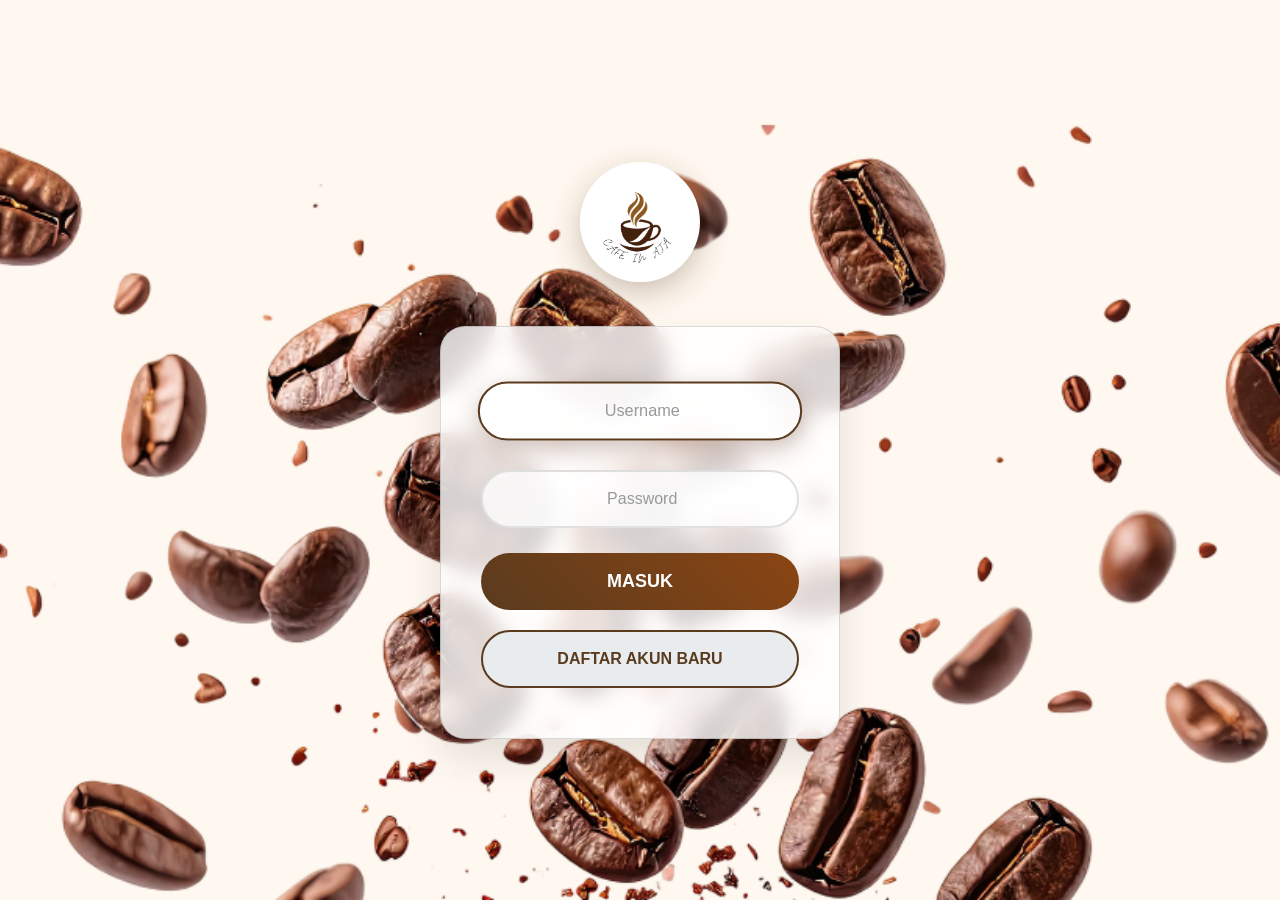
==== index.html @ 2f8ff9a1 "Add files via upload" ====
<!DOCTYPE html>
<html lang="id">
<head>
    <meta charset="UTF-8">
    <meta name="viewport" content="width=device-width, initial-scale=1.0">
    <title>Login Cafe In Aja</title>
    <link rel="stylesheet" href="style.css">
</head>

<body>
    <div class="container">
        <!-- Logo -->
        <div class="logo">
            <img src="logo.png" alt="Cafe In Aja">
        </div>

        <!-- Form -->
        <div class="form-box">
            <input type="text" id="username" placeholder=" Username" maxlength="20">
            <input type="password" id="password" placeholder=" Password" maxlength="20">
            
            <button class="login-btn" id="loginBtn">
                MASUK
            </button>
            
            <button class="register-btn" onclick="showRegister()">
                DAFTAR AKUN BARU
            </button>
        </div>
    </div>

    <!-- Success message -->
    <div id="successMsg" class="success">
        Login berhasil
    </div>

    <script src="script.js"></script>
</body>
</html>
---- style.css ----
* {
    box-sizing: border-box;
}

body {
    margin: 0;
    padding: 0;
    font-family: 'Segoe UI', Tahoma, Geneva, Verdana, sans-serif;
    background: linear-gradient(135deg, #f5f7fa 0%, #c3cfe2 100%);
    min-height: 100vh;
    position: relative;
    overflow-x: hidden;
}

/* Animated coffee background */
body::before {
    content: "";
    position: fixed;
    top: 0;
    left: 0;
    width: 100%;
    height: 100%;
    background: url('kopi.png') top no-repeat;
    background-size: 2000px;
    z-index: -1;
}

@keyframes coffeeFloat {
    0%, 100% { transform: translateY(0px) rotate(0deg); }
    50% { transform: translateY(-20px) rotate(2deg); }
}

/* Container */
.container {
    display: flex;
    flex-direction: column;
    align-items: center;
    justify-content: center;
    min-height: 100vh;
    padding: 20px;
    position: relative;
    z-index: 1;
}

/* Logo */
.logo {
    text-align: center;
    margin-bottom: 40px;
}

.logo img {
    width: 120px;
    height: 120px;
    border-radius: 50%;
    box-shadow: 0 10px 30px rgba(90,59,30,0.3);
    transition: transform 0.3s ease;
}

.logo img:hover {
    transform: scale(1.05) rotate(5deg);
}

.logo h2 {
    margin: 15px 0 0 0;
    font-size: 2.2em;
    font-weight: 700;
    background: linear-gradient(45deg, #5a3b1e, #8b4513);
    -webkit-text-fill-color: transparent;
    font-style: italic;
    letter-spacing: 2px;
}

/* Form */
.form-box {
    background: rgba(255, 255, 255, 0.808);
    backdrop-filter: blur(10px);
    padding: 40px;
    border-radius: 25px;
    box-shadow: 0 20px 40px rgba(0,0,0,0.1);
    border: 1px solid rgba(0, 0, 0, 0.137);
    width: 100%;
    max-width: 400px;
    transition: transform 0.3s ease;
}

.form-box:hover {
    transform: translateY(-5px);
}

/* Input fields */
input {
    width: 100%;
    padding: 18px 20px;
    margin: 15px 0;
    border: 2px solid #e0e0e0;
    border-radius: 50px;
    font-size: 16px;
    text-align: center;
    background: rgba(255,255,255,0.8);
    transition: all 0.3s ease;
    font-weight: 500;
}

input:focus {
    outline: #5a3b1e;
    border-color: #5a3b1e;
    box-shadow: 0 0 20px rgba(90,59,30,0.2);
    transform: scale(1.02);
}

input::placeholder {
    color: #999;
    font-weight: 400;
}

/* Buttons */
.login-btn, .register-btn {
    width: 100%;
    padding: 18px;
    margin: 10px 0;
    border-radius: 50px;
    border: none;
    font-size: 16px;
    font-weight: 600;
    cursor: pointer;
    transition: all 0.3s ease;
    position: relative;
    overflow: hidden;
}

.login-btn {
    background: linear-gradient(45deg, #5a3b1e, #8b4513);
    color: white;
    font-size: 18px;
}

.login-btn:hover:not(:disabled) {
    transform: translateY(-2px);
    box-shadow: 0 10px 25px rgba(90,59,30,0.4);
}

.register-btn {
    background: #e9ecef;
    color: #5a3b1e;
    border: 2px solid #5a3b1e;
}

.register-btn:hover {
    background: linear-gradient(45deg, #5a3b1e, #8b4513);
    color: white;
    transform: translateY(-2px);
}

/* Loading animation */
.loading {
    pointer-events: none;
    position: relative;
}

.loading::after {
    content: '';
    position: absolute;
    width: 20px;
    height: 20px;
    top: 50%;
    left: 50%;
    margin-left: -10px;
    margin-top: -10px;
    border: 2px solid transparent;
    border-top: 2px solid white;
    border-radius: 50%;
    animation: spin 1s linear infinite;
}

@keyframes spin {
    0% { transform: rotate(0deg); }
    100% { transform: rotate(360deg); }
}



/* Responsive */
@media (max-width: 480px) {
    .form-box {
        padding: 30px 20px;
        margin: 10px;
    }
    
    .logo img {
        width: 100px;
        height: 100px;
    }
}

/* Success message */
.success {
    position: fixed;
    top: 20px;
    right: 20px;
    background: #4CAF50;
    color: white;
    padding: 15px 20px;
    border-radius: 10px;
    box-shadow: 0 5px 15px rgba(0,0,0,0.2);
    transform: translateX(650px);
    transition: transform 0.3s ease;
    z-index: 1000;
    font-weight: 500;
}

.success.show {
    transform: translateX(0);
}
/* Register Page Specific Styles */
.header-section {
    display: flex;
    align-items: center;
    gap: 20px;
    margin-bottom: 20px;
    width: 100%;
    max-width: 400px;
}

.back-btn {
    background: rgba(90,59,30,0.1);
    color: #5a3b1e;
    padding: 10px 20px;
    border-radius: 25px;
    text-decoration: none;
    font-weight: 500;
    transition: all 0.3s ease;
    border: 1px solid rgba(90,59,30,0.2);
}

.back-btn:hover {
    background: #5a3b1e;
    color: white;
    transform: translateX(-5px);
}

.form-title {
    margin: 0 0 10px 0;
    color: #5a3b1e;
    font-size: 1.5em;
    font-weight: 700;
    text-align: center;
}

.form-subtitle {
    margin: 0 0 30px 0;
    color: #666;
    font-size: 0.95em;
    text-align: center;
}

.register-submit-btn {
    background: #5a3b1e !important;
}

.register-submit-btn:hover:not(:disabled) {
    box-shadow: 0 10px 25px rgba(76,175,80,0.4) !important;
}

.login-link {
    text-align: center;
    margin-top: 20px;
    font-size: 14px;
    color: #666;
}

.login-link a {
    color: #5a3b1e;
    text-decoration: none;
    font-weight: 600;
}

.login-link a:hover {
    text-decoration: underline;
}

/* Error message */
.error {
    position: fixed;
    top: 20px;
    left: 20px;
    background: #f44336;
    color: white;
    padding: 15px 20px;
    border-radius: 10px;
    box-shadow: 0 5px 15px rgba(0,0,0,0.2);
    transform: translateX(-600px);
    transition: transform 0.3s ease;
    z-index: 1000;
    font-weight: 500;
}

.error.show {
    transform: translateX(0);
}

/* Strength indicator (optional) */
.strength-indicator {
    font-size: 12px;
    color: #666;
    margin-top: 5px;
    text-align: center;
}
/* ========================================
   DASHBOARD SPECIFIC STYLES
   ======================================= */

/* Header */
.header {
    position: fixed;
    top: 0;
    left: 0;
    right: 0;
    background: rgba(255,255,255,0.95);
    backdrop-filter: blur(20px);
    padding: 1rem 2rem;
    display: flex;
    justify-content: space-between;
    align-items: center;
    z-index: 1000;
    box-shadow: 0 4px 20px rgba(0,0,0,0.1);
    border-bottom: 1px solid rgba(255,255,255,0.3);
}

.header-left {
    display: flex;
    align-items: center;
    gap: 1rem;
}

.logo-small {
    width: 45px;
    height: 45px;
    border-radius: 50%;
    box-shadow: 0 4px 12px rgba(90,59,30,0.3);
}

.header-left h1 {
    margin: 0;
    font-size: 1.6rem;
    font-weight: 800;
    background: linear-gradient(135deg, #5a3b1e 0%, #8b4513 100%);
    -webkit-background-clip: text;
    -webkit-text-fill-color: transparent;
    letter-spacing: 1px;
}

.header-right {
    display: flex;
    gap: 0.75rem;
}

.header-btn {
    padding: 0.75rem 1.5rem;
    border: none;
    border-radius: 25px;
    font-weight: 600;
    cursor: pointer;
    transition: all 0.3s cubic-bezier(0.4, 0, 0.2, 1);
    font-size: 0.9rem;
    display: flex;
    align-items: center;
    gap: 0.5rem;
    text-decoration: none;
}

.profile-btn {
    background: rgba(90,59,30,0.1);
    color: #5a3b1e;
    border: 1px solid rgba(90,59,30,0.2);
}

.profile-btn:hover {
    background: #5a3b1e;
    color: white;
    transform: translateY(-2px);
    box-shadow: 0 8px 20px rgba(90,59,30,0.3);
}

.logout-btn {
    background: linear-gradient(135deg, #f44336, #d32f2f);
    color: white;
    font-weight: 700;
}

.logout-btn:hover {
    transform: translateY(-2px);
    box-shadow: 0 8px 25px rgba(244,67,54,0.4);
}

/* Main Dashboard */
.dashboard {
    margin-top: 5.5rem;
    padding: 2rem;
    min-height: calc(100vh - 12rem);
    max-width: 1400px;
    margin-left: auto;
    margin-right: auto;
}

.welcome-section {
    text-align: center;
    margin-bottom: 3rem;
    padding: 2rem 1rem;
    background: rgba(255,255,255,0.7);
    border-radius: 25px;
    backdrop-filter: blur(10px);
}

.welcome-section h2 {
    font-size: clamp(1.8rem, 4vw, 2.5rem);
    margin: 0 0 0.5rem 0;
    color: #5a3b1e;
}

#welcomeUser {
    background: linear-gradient(135deg, #8b4513, #a0522d);
    -webkit-background-clip: text;
    -webkit-text-fill-color: transparent;
    font-weight: 900;
}

.welcome-section p {
    margin: 0;
    font-size: 1.2rem;
    color: #666;
}

/* Menu Grid */
.menu-grid {
    display: grid;
    grid-template-columns: repeat(auto-fill, minmax(300px, 1fr));
    gap: 2rem;
    margin-bottom: 8rem;
}

.menu-card {
    background: rgba(255,255,255,0.95);
    backdrop-filter: blur(15px);
    border-radius: 24px;
    overflow: hidden;
    cursor: pointer;
    transition: all 0.4s cubic-bezier(0.25, 0.46, 0.45, 0.94);
    border: 1px solid rgba(255,255,255,0.4);
    box-shadow: 0 8px 32px rgba(0,0,0,0.08);
    position: relative;
}

.menu-card::before {
    content: '';
    position: absolute;
    top: 0;
    left: 0;
    right: 0;
    height: 4px;
    background: linear-gradient(90deg, #5a3b1e, #8b4513);
    transform: scaleX(0);
    transition: transform 0.3s ease;
}

.menu-card:hover::before {
    transform: scaleX(1);
}

.menu-card:hover {
    transform: translateY(-12px) scale(1.02);
    box-shadow: 0 24px 64px rgba(90,59,30,0.25);
}

.menu-image {
    height: 220px;
    overflow: hidden;
    position: relative;
}

.menu-image img {
    width: 100%;
    height: 100%;
    object-fit: cover;
    transition: transform 0.6s ease;
}

.menu-card:hover .menu-image img {
    transform: scale(1.15);
}

.menu-info {
    padding: 1.5rem;
    text-align: center;
}

.menu-info h4 {
    margin: 0 0 0.75rem 0;
    color: #2c1810;
    font-size: 1.25rem;
    font-weight: 700;
    line-height: 1.3;
}

.menu-info .price {
    font-size: 1.3rem;
    font-weight: 800;
    color: #8b4513;
    margin: 0;
    text-shadow: 0 2px 4px rgba(139,69,19,0.3);
}

/* Cart Summary Footer */
.cart-summary {
    position: fixed;
    bottom: 0;
    left: 0;
    right: 0;
    background: rgba(255,255,255,0.95);
    backdrop-filter: blur(20px);
    padding: 1.25rem 2rem;
    display: flex;
    justify-content: space-between;
    align-items: center;
    box-shadow: 0 -4px 24px rgba(0,0,0,0.15);
    border-top: 1px solid rgba(255,255,255,0.4);
    z-index: 999;
}

.cart-info {
    display: flex;
    align-items: center;
    gap: 1rem;
    font-weight: 600;
    color: #5a3b1e;
    font-size: 1.1rem;
}

.cart-badge {
    background: #ff6b35;
    color: white;
    padding: 0.5rem 1rem;
    border-radius: 20px;
    font-weight: 800;
    font-size: 1rem;
    min-width: 2.5rem;
    text-align: center;
    box-shadow: 0 4px 12px rgba(255,107,53,0.4);
}

.confirm-order-btn {
    padding: 1rem 2.5rem;
    background: linear-gradient(135deg, #4CAF50, #45a049);
    color: white;
    border: none;
    border-radius: 30px;
    font-size: 1.1rem;
    font-weight: 700;
    cursor: pointer;
    transition: all 0.3s ease;
    box-shadow: 0 6px 20px rgba(76,175,80,0.3);
}

.confirm-order-btn:hover {
    transform: translateY(-3px);
    box-shadow: 0 12px 30px rgba(76,175,80,0.5);
}

/* Modal Popup */
.modal-overlay {
    position: fixed;
    inset: 0;
    background: rgba(0,0,0,0.6);
    display: flex;
    justify-content: center;
    align-items: center;
    z-index: 3000;
    opacity: 0;
    visibility: hidden;
    transition: all 0.3s ease;
}

.modal-overlay.active {
    opacity: 1;
    visibility: visible;
}

.modal-content {
    background: white;
    border-radius: 28px;
    max-width: 500px;
    width: 92%;
    max-height: 90vh;
    overflow: hidden;
    transform: translateY(50px) scale(0.9);
    transition: all 0.3s cubic-bezier(0.25, 0.46, 0.45, 0.94);
    box-shadow: 0 32px 80px rgba(0,0,0,0.35);
}

.modal-overlay.active .modal-content {
    transform: translateY(0) scale(1);
}

.modal-header {
    padding: 1.75rem 2rem 1rem;
    display: flex;
    justify-content: space-between;
    align-items: center;
    border-bottom: 1px solid #f0f0f0;
}

.modal-header h3 {
    margin: 0;
    color: #5a3b1e;
    font-size: 1.4rem;
    font-weight: 700;
}

.modal-close {
    background: none;
    border: 2px solid #ddd;
    width: 44px;
    height: 44px;
    border-radius: 50%;
    font-size: 1.4rem;
    cursor: pointer;
    color: #999;
    display: flex;
    align-items: center;
    justify-content: center;
    transition: all 0.2s ease;
}

.modal-close:hover {
    background: #f8f9fa;
    color: #666;
    border-color: #5a3b1e;
}

.modal-body {
    padding: 2rem;
    display: flex;
    gap: 1.5rem;
}

.modal-image {
    width: 140px;
    height: 140px;
    border-radius: 20px;
    object-fit: cover;
    box-shadow: 0 8px 24px rgba(0,0,0,0.15);
    flex-shrink: 0;
}

.modal-details h4 {
    margin: 0 0 0.75rem 0;
    color: #2c1810;
    font-size: 1.4rem;
    font-weight: 700;
}

.price-tag {
    font-size: 1.4rem;
    font-weight: 800;
    color: #8b4513;
    padding: 0.5rem 1rem;
    background: rgba(139,69,19,0.1);
    border-radius: 20px;
    display: inline-block;
    margin-bottom: 1.5rem;
}

.quantity-selector {
    display: flex;
    align-items: center;
    justify-content: center;
    gap: 1.25rem;
    margin: 1.5rem 0;
    padding: 1.25rem;
    background: rgba(90,59,30,0.05);
    border-radius: 20px;
}

.qty-btn {
    width: 48px;
    height: 48px;
    border: 2px solid #5a3b1e;
    background: white;
    border-radius: 50%;
    font-size: 1.4rem;
    font-weight: 800;
    cursor: pointer;
    transition: all 0.2s ease;
    display: flex;
    align-items: center;
    justify-content: center;
}

.qty-btn:hover {
    background: #5a3b1e;
    color: white;
    transform: scale(1.1);
}

.qty-display {
    font-size: 1.6rem;
    font-weight: 900;
    color: #5a3b1e;
    min-width: 2.5rem;
    text-align: center;
}

.total-display {
    display: flex;
    justify-content: space-between;
    align-items: center;
    padding: 1.25rem;
    background: linear-gradient(135deg, rgba(76,175,80,0.1), rgba(76,175,80,0.05));
    border-radius: 20px;
    margin-top: 1rem;
}

.total-display span {
    font-size: 1.2rem;
    color: #2c5530;
    font-weight: 600;
}

.total-display strong {
    font-size: 1.6rem;
    color: #2e7d32;
    font-weight: 900;
}

.modal-footer {
    padding: 1.5rem 2rem 2rem;
    display: flex;
    gap: 1rem;
    justify-content: center;
    border-top: 1px solid #f0f0f0;
}

.btn {
    padding: 1rem 2rem;
    border: none;
    border-radius: 25px;
    font-size: 1rem;
    font-weight: 700;
    cursor: pointer;
    transition: all 0.3s ease;
    flex: 1;
    max-width: 180px;
}

.btn-primary {
    background: linear-gradient(135deg, #4CAF50, #45a049);
    color: white;
    box-shadow: 0 6px 20px rgba(76,175,80,0.3);
}

.btn-primary:hover {
    transform: translateY(-2px);
    box-shadow: 0 12px 30px rgba(76,175,80,0.5);
}

.btn-secondary {
    background: transparent;
    color: #666;
    border: 2px solid #e0e0e0;
}

.btn-secondary:hover {
    background: #f8f9fa;
    border-color: #5a3b1e;
    color: #5a3b1e;
}

/* Responsive */
@media (max-width: 768px) {
    .dashboard {
        margin-top: 5rem;
        padding: 1rem;
    }
    
    .menu-grid {
        grid-template-columns: repeat(auto-fill, minmax(260px, 1fr));
        gap: 1.5rem;
    }
    
    .modal-body {
        flex-direction: column;
        text-align: center;
        padding: 1.5}
    }
    /* DASHBOARD COMPLETE STYLES */
.header {
    position: fixed;
    top: 0;
    left: 0;
    right: 0;
    background: rgba(255,255,255,0.98);
    backdrop-filter: blur(20px);
    padding: 1rem 2rem;
    display: flex;
    justify-content: space-between;
    align-items: center;
    z-index: 1000;
    box-shadow: 0 4px 30px rgba(0,0,0,0.1);
}

.header-left { display: flex; align-items: center; gap: 1rem; }
.logo-small { width: 45px; height: 45px; border-radius: 50%; }
.header-left h1 {
    margin: 0;
    background: linear-gradient(45deg, #5a3b1e, #8b4513);
    -webkit-background-clip: text;
    -webkit-text-fill-color: transparent;
    font-size: 1.6rem;
    font-weight: 700;
}

.header-btn {
    padding: 0.75rem 1.5rem;
    border: none;
    border-radius: 25px;
    cursor: pointer;
    font-weight: 600;
    transition: all 0.3s ease;
    display: flex;
    align-items: center;
    gap: 0.5rem;
}

.profile-btn { 
    background: rgba(90,59,30,0.1); 
    color: #5a3b1e; 
    border: 1px solid rgba(90,59,30,0.2);
}
.profile-btn:hover { background: #5a3b1e; color: white; transform: translateY(-2px); }
.logout-btn { 
    background: linear-gradient(45deg, #f44336, #d32f2f); 
    color: white; 
}
.logout-btn:hover { transform: translateY(-2px); box-shadow: 0 8px 25px rgba(244,67,54,0.4); }

.dashboard { margin-top: 5.5rem; padding: 2rem; max-width: 1400px; margin: 0 auto; }
.welcome-section {
    text-align: center;
    margin-bottom: 3rem;
    padding: 2.5rem 2rem;
    background: rgba(255,255,255,0.9);
    border-radius: 25px;
    box-shadow: 0 10px 40px rgba(0,0,0,0.1);
}
.welcome-section h2 { 
    font-size: 2.2rem; 
    color: #5a3b1e; 
    margin-bottom: 0.5rem;
}
#welcomeUser { color: #8b4513; font-weight: 800; }

.menu-tabs {
    display: flex;
    gap: 1rem;
    margin-bottom: 2rem;
    justify-content: center;
    flex-wrap: wrap;
}
.tab-btn {
    padding: 0.75rem 1.5rem;
    border: 2px solid #e0e0e0;
    background: white;
    border-radius: 25px;
    cursor: pointer;
    font-weight: 600;
    transition: all 0.3s ease;
}
.tab-btn.active,
.tab-btn:hover {
    background: linear-gradient(45deg, #5a3b1e, #8b4513);
    color: white;
    border-color: #5a3b1e;
    transform: translateY(-2px);
}

.menu-grid {
    display: grid;
    grid-template-columns: repeat(auto-fill, minmax(280px, 1fr));
    gap: 1.5rem;
}
.menu-card {
    background: rgba(255,255,255,0.95);
    border-radius: 20px;
    overflow: hidden;
    cursor: pointer;
    transition: all 0.4s ease;
    border: 1px solid rgba(255,255,255,0.5);
    box-shadow: 0 8px 32px rgba(0,0,0,0.1);
}
.menu-card:hover {
    transform: translateY(-10px);
    box-shadow: 0 20px 50px rgba(90,59,30,0.2);
}
.menu-image { height: 200px; overflow: hidden; }
.menu-image img {
    width: 100%;
    height: 100%;
    object-fit: cover;
    transition: transform 0.5s ease;
}
.menu-card:hover .menu-image img { transform: scale(1.1); }
.menu-info {
    padding: 1.5rem;
    text-align: center;
}
.menu-info h4 { 
    margin: 0 0 0.5rem 0; 
    color: #5a3b1e; 
    font-size: 1.2rem;
}
.menu-info .price {
    font-size: 1.3rem;
    font-weight: 800;
    color: #8b4513;
    margin: 0;
}

.cart-summary {
    position: fixed;
    bottom: 0;
    left: 0;
    right: 0;
    background: rgba(255,255,255,0.98);
    backdrop-filter: blur(20px);
    padding: 1.25rem 2rem;
    display: flex;
    justify-content: space-between;
    align-items: center;
    box-shadow: 0 -4px 30px rgba(0,0,0,0.15);
    z-index: 999;
}
.cart-badge {
    background: #ff6b35;
    color: white;
    padding: 0.5rem 1rem;
    border-radius: 20px;
    font-weight: 800;
    min-width: 2.5rem;
    text-align: center;
}
.confirm-order-btn {
    padding: 1rem 2rem;
    background: linear-gradient(45deg, #4CAF50, #45a049);
    color: white;
    border: none;
    border-radius: 30px;
    font-weight: 700;
    cursor: pointer;
    transition: all 0.3s ease;
}
.confirm-order-btn:hover {
    transform: translateY(-3px);
    box-shadow: 0 10px 30px rgba(76,175,80,0.4);
}

/* Modal */
.modal-overlay {
    position: fixed;
    top: 0;
    left: 0;
    right: 0;
    bottom: 0;
    background: rgba(0,0,0,0.6);
    display: none;
    justify-content: center;
    align-items: center;
    z-index: 2000;
}
.modal-overlay.active { display: flex; }
.modal {
    background: white;
    border-radius: 25px;
    max-width: 450px;
    width: 90%;
    max-height: 85vh;
    overflow-y: auto;
    box-shadow: 0 25px 60px rgba(0,0,0,0.4);
}
.modal-header {
    padding: 1.5rem 2rem 1rem;
    display: flex;
    justify-content: space-between;
    align-items: center;
}
.modal-header h3 { margin: 0; color: #5a3b1e; }
.close-btn {
    background: none;
    border: none;
    font-size: 1.8rem;
    cursor: pointer;
    color: #999;
    width: 40px;
    height: 40px;
    border-radius: 50%;
}
.close-btn:hover { background: #f5f5f5; }
.modal-body { padding: 2rem; display: flex; gap: 1.5rem; }
.modal-img {
    width: 130px;
    height: 130px;
    border-radius: 18px;
    object-fit: cover;
}
.modal-info h4 { margin: 0 0 0.5rem 0; color: #5a3b1e; }
.modal-price {
    font-size: 1.4rem;
    font-weight: 800;
    color: #8b4513;
    margin: 0.5rem 0 1.5rem 0;
}
.qty-control {
    display: flex;
    align-items: center;
    justify-content: center;
    gap: 1rem;
    margin: 1.5rem 0;
}
.qty-control button {
    width: 45px;
    height: 45px;
    border: 2px solid #5a3b1e;
    background: white;
    border-radius: 50%;
    font-size: 1.3rem;
    font-weight: 700;
    cursor: pointer;
}
.qty-control button:hover { background: #5a3b1e; color: white; }
.modal-total {
    font-size: 1.5rem;
    font-weight: 800;
    color: #4CAF50;
    text-align: center;
    margin: 1rem 0 0 0;
}
.modal-actions {
    padding: 1.5rem 2rem 2rem;
    display: flex;
    gap: 1rem;
}
.btn-primary, .btn-secondary {
    flex: 1;
    padding: 1rem 1.5rem;
    border: none;
    border-radius: 25px;
    font-weight: 700;
    cursor: pointer;
    transition: all 0.3s ease;
}
.btn-primary {
    background: linear-gradient(45deg, #4CAF50, #45a049);
    color: white;
}
.btn-primary:hover { transform: translateY(-2px); box-shadow: 0 8px 25px rgba(76,175,80,0.4); }
.btn-secondary {
    background: transparent;
    color: #666;
    border: 2px solid #e0e0e0;
}
 /* ✅ CART DRAWER STYLES */
.cart-drawer {
    position: fixed;
    top: 0; right: -500px; width: 400px; height: 100vh;
    z-index: 1000; transition: right 0.3s ease;
    font-family: system-ui, -apple-system, sans-serif;
}

.cart-drawer.open { right: 0; }

.drawer-overlay {
    position: absolute; top: 0; left: 0; right: 0; bottom: 0;
    background: rgba(0,0,0,0.5); backdrop-filter: blur(5px);
}

.drawer-content {
    position: absolute; top: 0; right: 0; width: 100%; height: 100%;
    background: white; border-radius: 20px 0 0 20px; overflow: hidden;
    box-shadow: -5px 0 20px rgba(0,0,0,0.1);
}

.drawer-header {
    padding: 20px; background: linear-gradient(135deg, #667eea 0%, #764ba2 100%);
    color: white; display: flex; justify-content: space-between; align-items: center;
}

.drawer-header h3 { margin: 0; font-size: 1.3em; }

.drawer-body {
    flex: 1; padding: 20px; overflow-y: auto; max-height: calc(100vh - 200px);
}

.cart-item {
    display: flex; justify-content: space-between; align-items: center;
    padding: 15px; margin-bottom: 15px; background: #f8f9fa;
    border-radius: 12px; border: 1px solid #e9ecef;
}

.cart-item-info { display: flex; gap: 12px; flex: 1; }
.cart-item-img { 
    width: 50px; height: 50px; border-radius: 8px; object-fit: cover;
}
.cart-item h4 { margin: 0 0 5px 0; font-size: 1em; }
.cart-item p { margin: 0; color: #666; font-size: 0.9em; }

.cart-item-price { 
    display: flex; flex-direction: column; align-items: flex-end; gap: 5px;
}
.remove-btn {
    background: #ff4757; color: white; border: none; 
    width: 30px; height: 30px; border-radius: 50%; cursor: pointer;
    font-size: 0.9em;
}

.drawer-footer {
    padding: 20px; border-top: 1px solid #e9ecef; background: white;
}

.total-section { margin-bottom: 20px; }
.subtotal, .total-row {
    display: flex; justify-content: space-between; margin-bottom: 8px;
}
.total-row { font-size: 1.2em; font-weight: bold; color: #2d3436; }

.drawer-actions {
    display: flex; flex-direction: column; gap: 12px;
}

.btn-clear {
    background: #ff6b7a; color: white; border: none; 
    padding: 14px 20px; border-radius: 12px; font-size: 1em; cursor: pointer;
    transition: all 0.2s;
}
.btn-clear:hover { background: #ff5252; transform: translateY(-1px); }

.checkout-btn {
    background: linear-gradient(135deg, #00b894 0%, #00cec9 100%);
    color: white; border: none; padding: 16px; 
    border-radius: 12px; font-size: 1.1em; font-weight: bold;
    transition: all 0.2s;
}
.checkout-btn:hover { transform: translateY(-2px); box-shadow: 0 8px 25px rgba(0,184,148,0.3); }

.empty-cart {
    text-align: center; padding: 60px 20px; color: #888;
}
.empty-cart p { font-size: 1.2em; margin-bottom: 10px; }

/* Cart Toggle Button */
.cart-toggle-btn {
    background: #fdcb6e; color: #2d3436; border: none;
    padding: 12px 24px; border-radius: 25px; margin: 10px 0;
    font-weight: bold; cursor: pointer; transition: all 0.2s;
}
.cart-toggle-btn:hover { background: #f39c12; transform: translateY(-1px); }
/* Add to cart button */
.add-cart-btn {
    background: linear-gradient(45deg, #4CAF50, #45a049);
    color: white;
    border: none;
    padding: 8px 16px;
    border-radius: 20px;
    font-size: 12px;
    font-weight: bold;
    cursor: pointer;
    margin-top: 8px;
    transition: all 0.3s ease;
    width: 100%;
}

.add-cart-btn:hover {
    background: linear-gradient(45deg, #45a049, #4CAF50);
    transform: translateY(-2px);
    box-shadow: 0 4px 12px rgba(76, 175, 80, 0.4);
}

/* Notification */
.notification {
    position: fixed;
    top: 20px;
    right: 20px;
    background: linear-gradient(45deg, #4CAF50, #45a049);
    color: white;
    padding: 16px 24px;
    border-radius: 10px;
    box-shadow: 0 8px 24px rgba(0,0,0,0.2);
    z-index: 1000;
    font-weight: 500;
    animation: slideInRight 0.3s ease;
}

@keyframes slideInRight {
    from {
        transform: translateX(100%);
        opacity: 0;
    }
    to {
        transform: translateX(0);
        opacity: 1;
    }
}

/* LOGIN EFFECTS */
.container {
    transition: all 0.3s ease;
}

.success {
    display: none;
    position: fixed;
    top: 50%;
    left: 50%;
    transform: translate(-50%, -50%);
    background: linear-gradient(135deg, #28a745, #20c997);
    color: white;
    padding: 30px 50px;
    border-radius: 20px;
    font-size: 20px;
    font-weight: 700;
    box-shadow: 0 20px 60px rgba(40,167,69,0.4);
    z-index: 1000;
    animation: successPop 0.6s ease-out;
    text-align: center;
    min-width: 300px;
}

@keyframes successPop {
    0% {
        opacity: 0;
        transform: translate(-50%, -60%) scale(0.8);
    }
    100% {
        opacity: 1;
        transform: translate(-50%, -50%) scale(1);
    }
}

.error {
    animation: shake 0.5s ease-in-out;
}

/* Input focus */
input:focus {
    transform: scale(1.02);
    box-shadow: 0 8px 25px rgba(91,44,27,0.3);
}
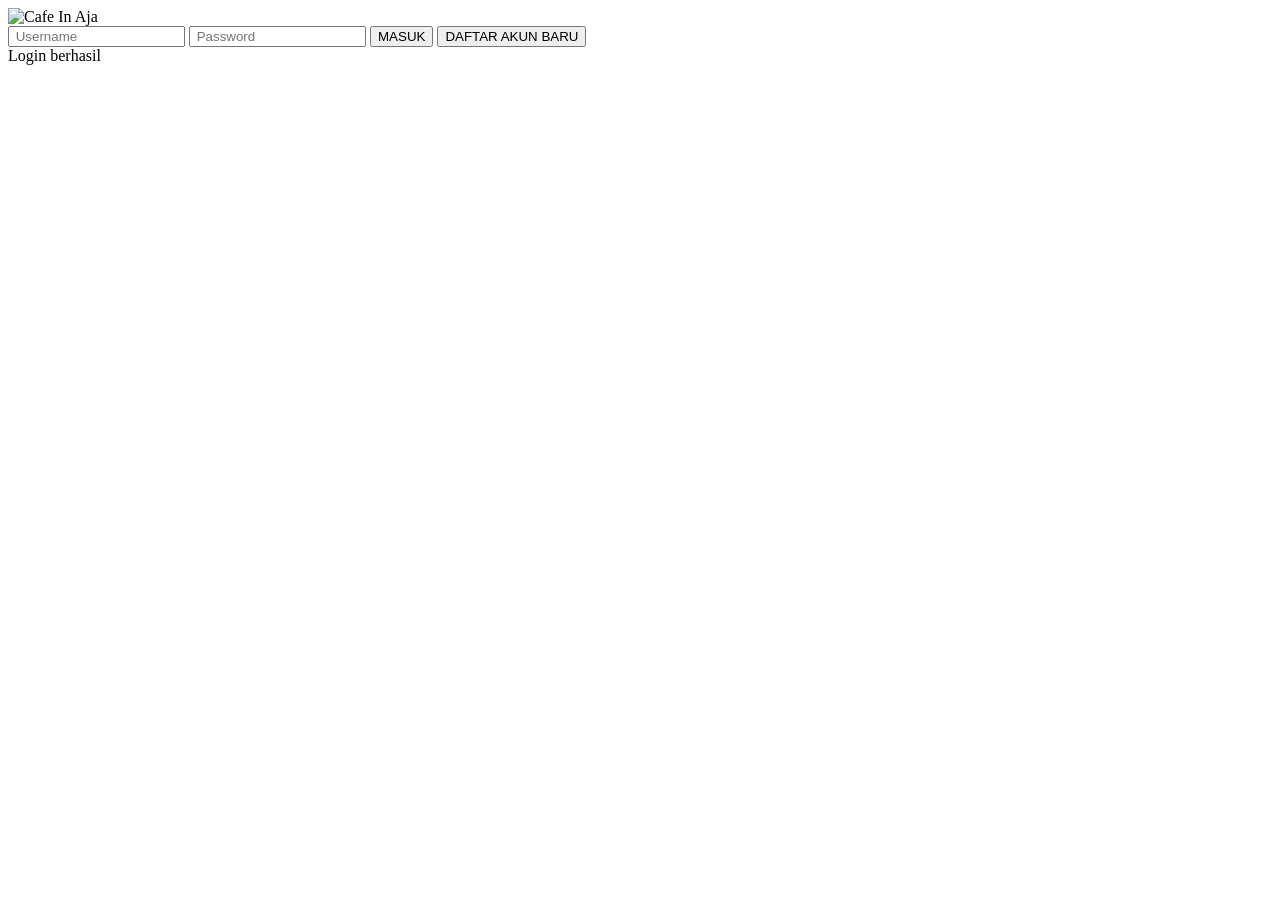
==== commit 219835ed: "Add files via upload" ====
--- a/index.html
+++ b/index.html
@@ -4,14 +4,14 @@
     <meta charset="UTF-8">
     <meta name="viewport" content="width=device-width, initial-scale=1.0">
     <title>Login Cafe In Aja</title>
-    <link rel="stylesheet" href="style.css">
+    <link rel="stylesheet" href="../css/style.css">
 </head>
 
 <body>
     <div class="container">
         <!-- Logo -->
         <div class="logo">
-            <img src="logo.png" alt="Cafe In Aja">
+            <img src="../aset/logo.png" alt="Cafe In Aja">
         </div>
 
         <!-- Form -->
@@ -34,6 +34,6 @@
         Login berhasil
     </div>
 
-    <script src="script.js"></script>
+    <script src="../js/script.js"></script>
 </body>
 </html>
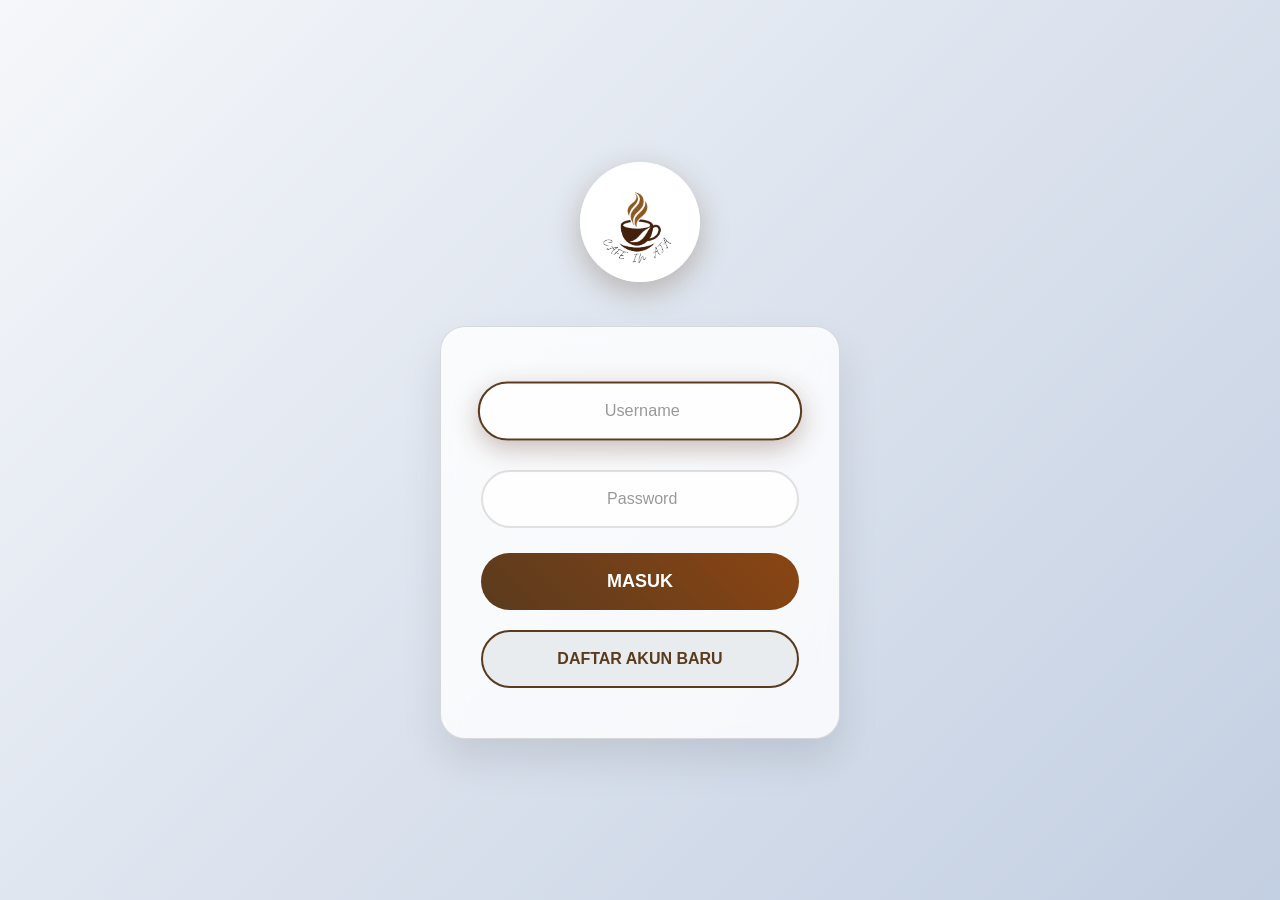
==== commit 5a6ef5a5: "Update index.html" ====
--- a/index.html
+++ b/index.html
@@ -4,14 +4,14 @@
     <meta charset="UTF-8">
     <meta name="viewport" content="width=device-width, initial-scale=1.0">
     <title>Login Cafe In Aja</title>
-    <link rel="stylesheet" href="../css/style.css">
+    <link rel="stylesheet" href="style.css">
 </head>
 
 <body>
     <div class="container">
         <!-- Logo -->
         <div class="logo">
-            <img src="../aset/logo.png" alt="Cafe In Aja">
+            <img src="logo.png" alt="Cafe In Aja">
         </div>
 
         <!-- Form -->
@@ -34,6 +34,6 @@
         Login berhasil
     </div>
 
-    <script src="../js/script.js"></script>
+    <script src="script.js"></script>
 </body>
-</html>+</html>
--- a/style.css
+++ b/style.css
@@ -0,0 +1,1768 @@
+* {
+    box-sizing: border-box;
+}
+
+body {
+    margin: 0;
+    padding: 0;
+    font-family: 'Segoe UI', Tahoma, Geneva, Verdana, sans-serif;
+    background: linear-gradient(135deg, #f5f7fa 0%, #c3cfe2 100%);
+    min-height: 100vh;
+    position: relative;
+    overflow-x: hidden;
+}
+
+/* Animated coffee background */
+body::before {
+    content: "";
+    position: fixed;
+    top: 0;
+    left: 0;
+    width: 100%;
+    height: 100%;
+    background: url('../aset/kopi.png') top no-repeat;
+    background-size: 2000px;
+    z-index: -1;
+}
+
+@keyframes coffeeFloat {
+    0%, 100% { transform: translateY(0px) rotate(0deg); }
+    50% { transform: translateY(-20px) rotate(2deg); }
+}
+
+/* Container */
+.container {
+    display: flex;
+    flex-direction: column;
+    align-items: center;
+    justify-content: center;
+    min-height: 100vh;
+    padding: 20px;
+    position: relative;
+    z-index: 1;
+}
+
+/* Logo */
+.logo {
+    text-align: center;
+    margin-bottom: 40px;
+}
+
+.logo img {
+    width: 120px;
+    height: 120px;
+    border-radius: 50%;
+    box-shadow: 0 10px 30px rgba(90,59,30,0.3);
+    transition: transform 0.3s ease;
+}
+
+.logo img:hover {
+    transform: scale(1.05) rotate(5deg);
+}
+
+.logo h2 {
+    margin: 15px 0 0 0;
+    font-size: 2.2em;
+    font-weight: 700;
+    background: linear-gradient(45deg, #5a3b1e, #8b4513);
+    -webkit-text-fill-color: transparent;
+    font-style: italic;
+    letter-spacing: 2px;
+}
+
+/* Form */
+.form-box {
+    background: rgba(255, 255, 255, 0.808);
+    backdrop-filter: blur(10px);
+    padding: 40px;
+    border-radius: 25px;
+    box-shadow: 0 20px 40px rgba(0,0,0,0.1);
+    border: 1px solid rgba(0, 0, 0, 0.137);
+    width: 100%;
+    max-width: 400px;
+    transition: transform 0.3s ease;
+}
+
+.form-box:hover {
+    transform: translateY(-5px);
+}
+
+/* Input fields */
+input {
+    width: 100%;
+    padding: 18px 20px;
+    margin: 15px 0;
+    border: 2px solid #e0e0e0;
+    border-radius: 50px;
+    font-size: 16px;
+    text-align: center;
+    background: rgba(255,255,255,0.8);
+    transition: all 0.3s ease;
+    font-weight: 500;
+}
+
+input:focus {
+    outline: #5a3b1e;
+    border-color: #5a3b1e;
+    box-shadow: 0 0 20px rgba(90,59,30,0.2);
+    transform: scale(1.02);
+}
+
+input::placeholder {
+    color: #999;
+    font-weight: 400;
+}
+
+/* Buttons */
+.login-btn, .register-btn {
+    width: 100%;
+    padding: 18px;
+    margin: 10px 0;
+    border-radius: 50px;
+    border: none;
+    font-size: 16px;
+    font-weight: 600;
+    cursor: pointer;
+    transition: all 0.3s ease;
+    position: relative;
+    overflow: hidden;
+}
+
+.login-btn {
+    background: linear-gradient(45deg, #5a3b1e, #8b4513);
+    color: white;
+    font-size: 18px;
+}
+
+.login-btn:hover:not(:disabled) {
+    transform: translateY(-2px);
+    box-shadow: 0 10px 25px rgba(90,59,30,0.4);
+}
+
+.register-btn {
+    background: #e9ecef;
+    color: #5a3b1e;
+    border: 2px solid #5a3b1e;
+}
+
+.register-btn:hover {
+    background: linear-gradient(45deg, #5a3b1e, #8b4513);
+    color: white;
+    transform: translateY(-2px);
+}
+
+/* Loading animation */
+.loading {
+    pointer-events: none;
+    position: relative;
+}
+
+.loading::after {
+    content: '';
+    position: absolute;
+    width: 20px;
+    height: 20px;
+    top: 50%;
+    left: 50%;
+    margin-left: -10px;
+    margin-top: -10px;
+    border: 2px solid transparent;
+    border-top: 2px solid white;
+    border-radius: 50%;
+    animation: spin 1s linear infinite;
+}
+
+@keyframes spin {
+    0% { transform: rotate(0deg); }
+    100% { transform: rotate(360deg); }
+}
+
+
+
+/* Responsive */
+@media (max-width: 480px) {
+    .form-box {
+        padding: 30px 20px;
+        margin: 10px;
+    }
+    
+    .logo img {
+        width: 100px;
+        height: 100px;
+    }
+}
+
+/* Success message */
+.success {
+    position: fixed;
+    top: 20px;
+    right: 20px;
+    background: #4CAF50;
+    color: white;
+    padding: 15px 20px;
+    border-radius: 10px;
+    box-shadow: 0 5px 15px rgba(0,0,0,0.2);
+    transform: translateX(650px);
+    transition: transform 0.3s ease;
+    z-index: 1000;
+    font-weight: 500;
+}
+
+.success.show {
+    transform: translateX(0);
+}
+/* Register Page Specific Styles */
+.header-section {
+    display: flex;
+    align-items: center;
+    gap: 20px;
+    margin-bottom: 20px;
+    width: 100%;
+    max-width: 400px;
+}
+
+.back-btn {
+    background: rgba(90,59,30,0.1);
+    color: #5a3b1e;
+    padding: 10px 20px;
+    border-radius: 25px;
+    text-decoration: none;
+    font-weight: 500;
+    transition: all 0.3s ease;
+    border: 1px solid rgba(90,59,30,0.2);
+}
+
+.back-btn:hover {
+    background: #5a3b1e;
+    color: white;
+    transform: translateX(-5px);
+}
+
+.form-title {
+    margin: 0 0 10px 0;
+    color: #5a3b1e;
+    font-size: 1.5em;
+    font-weight: 700;
+    text-align: center;
+}
+
+.form-subtitle {
+    margin: 0 0 30px 0;
+    color: #666;
+    font-size: 0.95em;
+    text-align: center;
+}
+
+.register-submit-btn {
+    background: #5a3b1e !important;
+}
+
+.register-submit-btn:hover:not(:disabled) {
+    box-shadow: 0 10px 25px rgba(76,175,80,0.4) !important;
+}
+
+.login-link {
+    text-align: center;
+    margin-top: 20px;
+    font-size: 14px;
+    color: #666;
+}
+
+.login-link a {
+    color: #5a3b1e;
+    text-decoration: none;
+    font-weight: 600;
+}
+
+.login-link a:hover {
+    text-decoration: underline;
+}
+
+/* Error message */
+.error {
+    position: fixed;
+    top: 20px;
+    left: 20px;
+    background: #f44336;
+    color: white;
+    padding: 15px 20px;
+    border-radius: 10px;
+    box-shadow: 0 5px 15px rgba(0,0,0,0.2);
+    transform: translateX(-600px);
+    transition: transform 0.3s ease;
+    z-index: 1000;
+    font-weight: 500;
+}
+
+.error.show {
+    transform: translateX(0);
+}
+
+/* Strength indicator (optional) */
+.strength-indicator {
+    font-size: 12px;
+    color: #666;
+    margin-top: 5px;
+    text-align: center;
+}
+/* ========================================
+   DASHBOARD SPECIFIC STYLES
+   ======================================= */
+
+/* Header */
+.header {
+    position: fixed;
+    top: 0;
+    left: 0;
+    right: 0;
+    background: rgba(255,255,255,0.95);
+    backdrop-filter: blur(20px);
+    padding: 1rem 2rem;
+    display: flex;
+    justify-content: space-between;
+    align-items: center;
+    z-index: 1000;
+    box-shadow: 0 4px 20px rgba(0,0,0,0.1);
+    border-bottom: 1px solid rgba(255,255,255,0.3);
+}
+
+.header-left {
+    display: flex;
+    align-items: center;
+    gap: 1rem;
+}
+
+.logo-small {
+    width: 45px;
+    height: 45px;
+    border-radius: 50%;
+    box-shadow: 0 4px 12px rgba(90,59,30,0.3);
+}
+
+.header-left h1 {
+    margin: 0;
+    font-size: 1.6rem;
+    font-weight: 800;
+    background: linear-gradient(135deg, #5a3b1e 0%, #8b4513 100%);
+    -webkit-background-clip: text;
+    -webkit-text-fill-color: transparent;
+    letter-spacing: 1px;
+}
+
+.header-right {
+    display: flex;
+    gap: 0.75rem;
+}
+
+.header-btn {
+    padding: 0.75rem 1.5rem;
+    border: none;
+    border-radius: 25px;
+    font-weight: 600;
+    cursor: pointer;
+    transition: all 0.3s cubic-bezier(0.4, 0, 0.2, 1);
+    font-size: 0.9rem;
+    display: flex;
+    align-items: center;
+    gap: 0.5rem;
+    text-decoration: none;
+}
+
+.profile-btn {
+    background: rgba(90,59,30,0.1);
+    color: #5a3b1e;
+    border: 1px solid rgba(90,59,30,0.2);
+}
+
+.profile-btn:hover {
+    background: #5a3b1e;
+    color: white;
+    transform: translateY(-2px);
+    box-shadow: 0 8px 20px rgba(90,59,30,0.3);
+}
+
+.logout-btn {
+    background: linear-gradient(135deg, #f44336, #d32f2f);
+    color: white;
+    font-weight: 700;
+}
+
+.logout-btn:hover {
+    transform: translateY(-2px);
+    box-shadow: 0 8px 25px rgba(244,67,54,0.4);
+}
+
+/* Main Dashboard */
+.dashboard {
+    margin-top: 5.5rem;
+    padding: 2rem;
+    min-height: calc(100vh - 12rem);
+    max-width: 1400px;
+    margin-left: auto;
+    margin-right: auto;
+}
+
+.welcome-section {
+    text-align: center;
+    margin-bottom: 3rem;
+    padding: 2rem 1rem;
+    background: rgba(255,255,255,0.7);
+    border-radius: 25px;
+    backdrop-filter: blur(10px);
+}
+
+.welcome-section h2 {
+    font-size: clamp(1.8rem, 4vw, 2.5rem);
+    margin: 0 0 0.5rem 0;
+    color: #5a3b1e;
+}
+
+#welcomeUser {
+    background: linear-gradient(135deg, #8b4513, #a0522d);
+    -webkit-background-clip: text;
+    -webkit-text-fill-color: transparent;
+    font-weight: 900;
+}
+
+.welcome-section p {
+    margin: 0;
+    font-size: 1.2rem;
+    color: #666;
+}
+
+/* Menu Grid */
+.menu-grid {
+    display: grid;
+    grid-template-columns: repeat(auto-fill, minmax(300px, 1fr));
+    gap: 2rem;
+    margin-bottom: 8rem;
+}
+
+.menu-card {
+    background: rgba(255,255,255,0.95);
+    backdrop-filter: blur(15px);
+    border-radius: 24px;
+    overflow: hidden;
+    cursor: pointer;
+    transition: all 0.4s cubic-bezier(0.25, 0.46, 0.45, 0.94);
+    border: 1px solid rgba(255,255,255,0.4);
+    box-shadow: 0 8px 32px rgba(0,0,0,0.08);
+    position: relative;
+}
+
+.menu-card::before {
+    content: '';
+    position: absolute;
+    top: 0;
+    left: 0;
+    right: 0;
+    height: 4px;
+    background: linear-gradient(90deg, #5a3b1e, #8b4513);
+    transform: scaleX(0);
+    transition: transform 0.3s ease;
+}
+
+.menu-card:hover::before {
+    transform: scaleX(1);
+}
+
+.menu-card:hover {
+    transform: translateY(-12px) scale(1.02);
+    box-shadow: 0 24px 64px rgba(90,59,30,0.25);
+}
+
+.menu-image {
+    height: 220px;
+    overflow: hidden;
+    position: relative;
+}
+
+.menu-image img {
+    width: 100%;
+    height: 100%;
+    object-fit: cover;
+    transition: transform 0.6s ease;
+}
+
+.menu-card:hover .menu-image img {
+    transform: scale(1.15);
+}
+
+.menu-info {
+    padding: 1.5rem;
+    text-align: center;
+}
+
+.menu-info h4 {
+    margin: 0 0 0.75rem 0;
+    color: #2c1810;
+    font-size: 1.25rem;
+    font-weight: 700;
+    line-height: 1.3;
+}
+
+.menu-info .price {
+    font-size: 1.3rem;
+    font-weight: 800;
+    color: #8b4513;
+    margin: 0;
+    text-shadow: 0 2px 4px rgba(139,69,19,0.3);
+}
+
+/* Cart Summary Footer */
+.cart-summary {
+    position: fixed;
+    bottom: 0;
+    left: 0;
+    right: 0;
+    background: rgba(255,255,255,0.95);
+    backdrop-filter: blur(20px);
+    padding: 1.25rem 2rem;
+    display: flex;
+    justify-content: space-between;
+    align-items: center;
+    box-shadow: 0 -4px 24px rgba(0,0,0,0.15);
+    border-top: 1px solid rgba(255,255,255,0.4);
+    z-index: 999;
+}
+
+.cart-info {
+    display: flex;
+    align-items: center;
+    gap: 1rem;
+    font-weight: 600;
+    color: #5a3b1e;
+    font-size: 1.1rem;
+}
+
+.cart-badge {
+    background: #ff6b35;
+    color: white;
+    padding: 0.5rem 1rem;
+    border-radius: 20px;
+    font-weight: 800;
+    font-size: 1rem;
+    min-width: 2.5rem;
+    text-align: center;
+    box-shadow: 0 4px 12px rgba(255,107,53,0.4);
+}
+
+.confirm-order-btn {
+    padding: 1rem 2.5rem;
+    background: linear-gradient(135deg, #4CAF50, #45a049);
+    color: white;
+    border: none;
+    border-radius: 30px;
+    font-size: 1.1rem;
+    font-weight: 700;
+    cursor: pointer;
+    transition: all 0.3s ease;
+    box-shadow: 0 6px 20px rgba(76,175,80,0.3);
+}
+
+.confirm-order-btn:hover {
+    transform: translateY(-3px);
+    box-shadow: 0 12px 30px rgba(76,175,80,0.5);
+}
+
+/* Modal Popup */
+.modal-overlay {
+    position: fixed;
+    inset: 0;
+    background: rgba(0,0,0,0.6);
+    display: flex;
+    justify-content: center;
+    align-items: center;
+    z-index: 3000;
+    opacity: 0;
+    visibility: hidden;
+    transition: all 0.3s ease;
+}
+
+.modal-overlay.active {
+    opacity: 1;
+    visibility: visible;
+}
+
+.modal-content {
+    background: white;
+    border-radius: 28px;
+    max-width: 500px;
+    width: 92%;
+    max-height: 90vh;
+    overflow: hidden;
+    transform: translateY(50px) scale(0.9);
+    transition: all 0.3s cubic-bezier(0.25, 0.46, 0.45, 0.94);
+    box-shadow: 0 32px 80px rgba(0,0,0,0.35);
+}
+
+.modal-overlay.active .modal-content {
+    transform: translateY(0) scale(1);
+}
+
+.modal-header {
+    padding: 1.75rem 2rem 1rem;
+    display: flex;
+    justify-content: space-between;
+    align-items: center;
+    border-bottom: 1px solid #f0f0f0;
+}
+
+.modal-header h3 {
+    margin: 0;
+    color: #5a3b1e;
+    font-size: 1.4rem;
+    font-weight: 700;
+}
+
+.modal-close {
+    background: none;
+    border: 2px solid #ddd;
+    width: 44px;
+    height: 44px;
+    border-radius: 50%;
+    font-size: 1.4rem;
+    cursor: pointer;
+    color: #999;
+    display: flex;
+    align-items: center;
+    justify-content: center;
+    transition: all 0.2s ease;
+}
+
+.modal-close:hover {
+    background: #f8f9fa;
+    color: #666;
+    border-color: #5a3b1e;
+}
+
+.modal-body {
+    padding: 2rem;
+    display: flex;
+    gap: 1.5rem;
+}
+
+.modal-image {
+    width: 140px;
+    height: 140px;
+    border-radius: 20px;
+    object-fit: cover;
+    box-shadow: 0 8px 24px rgba(0,0,0,0.15);
+    flex-shrink: 0;
+}
+
+.modal-details h4 {
+    margin: 0 0 0.75rem 0;
+    color: #2c1810;
+    font-size: 1.4rem;
+    font-weight: 700;
+}
+
+.price-tag {
+    font-size: 1.4rem;
+    font-weight: 800;
+    color: #8b4513;
+    padding: 0.5rem 1rem;
+    background: rgba(139,69,19,0.1);
+    border-radius: 20px;
+    display: inline-block;
+    margin-bottom: 1.5rem;
+}
+
+.quantity-selector {
+    display: flex;
+    align-items: center;
+    justify-content: center;
+    gap: 1.25rem;
+    margin: 1.5rem 0;
+    padding: 1.25rem;
+    background: rgba(90,59,30,0.05);
+    border-radius: 20px;
+}
+
+.qty-btn {
+    width: 48px;
+    height: 48px;
+    border: 2px solid #5a3b1e;
+    background: white;
+    border-radius: 50%;
+    font-size: 1.4rem;
+    font-weight: 800;
+    cursor: pointer;
+    transition: all 0.2s ease;
+    display: flex;
+    align-items: center;
+    justify-content: center;
+}
+
+.qty-btn:hover {
+    background: #5a3b1e;
+    color: white;
+    transform: scale(1.1);
+}
+
+.qty-display {
+    font-size: 1.6rem;
+    font-weight: 900;
+    color: #5a3b1e;
+    min-width: 2.5rem;
+    text-align: center;
+}
+
+.total-display {
+    display: flex;
+    justify-content: space-between;
+    align-items: center;
+    padding: 1.25rem;
+    background: linear-gradient(135deg, rgba(76,175,80,0.1), rgba(76,175,80,0.05));
+    border-radius: 20px;
+    margin-top: 1rem;
+}
+
+.total-display span {
+    font-size: 1.2rem;
+    color: #2c5530;
+    font-weight: 600;
+}
+
+.total-display strong {
+    font-size: 1.6rem;
+    color: #2e7d32;
+    font-weight: 900;
+}
+
+.modal-footer {
+    padding: 1.5rem 2rem 2rem;
+    display: flex;
+    gap: 1rem;
+    justify-content: center;
+    border-top: 1px solid #f0f0f0;
+}
+
+.btn {
+    padding: 1rem 2rem;
+    border: none;
+    border-radius: 25px;
+    font-size: 1rem;
+    font-weight: 700;
+    cursor: pointer;
+    transition: all 0.3s ease;
+    flex: 1;
+    max-width: 180px;
+}
+
+.btn-primary {
+    background: linear-gradient(135deg, #4CAF50, #45a049);
+    color: white;
+    box-shadow: 0 6px 20px rgba(76,175,80,0.3);
+}
+
+.btn-primary:hover {
+    transform: translateY(-2px);
+    box-shadow: 0 12px 30px rgba(76,175,80,0.5);
+}
+
+.btn-secondary {
+    background: transparent;
+    color: #666;
+    border: 2px solid #e0e0e0;
+}
+
+.btn-secondary:hover {
+    background: #f8f9fa;
+    border-color: #5a3b1e;
+    color: #5a3b1e;
+}
+
+/* Responsive */
+@media (max-width: 768px) {
+    .dashboard {
+        margin-top: 5rem;
+        padding: 1rem;
+    }
+    
+    .menu-grid {
+        grid-template-columns: repeat(auto-fill, minmax(260px, 1fr));
+        gap: 1.5rem;
+    }
+    
+    .modal-body {
+        flex-direction: column;
+        text-align: center;
+        padding: 1.5}
+    }
+    /* DASHBOARD COMPLETE STYLES */
+.header {
+    position: fixed;
+    top: 0;
+    left: 0;
+    right: 0;
+    background: rgba(255,255,255,0.98);
+    backdrop-filter: blur(20px);
+    padding: 1rem 2rem;
+    display: flex;
+    justify-content: space-between;
+    align-items: center;
+    z-index: 1000;
+    box-shadow: 0 4px 30px rgba(0,0,0,0.1);
+}
+
+.header-left { display: flex; align-items: center; gap: 1rem; }
+.logo-small { width: 45px; height: 45px; border-radius: 50%; }
+.header-left h1 {
+    margin: 0;
+    background: linear-gradient(45deg, #5a3b1e, #8b4513);
+    -webkit-background-clip: text;
+    -webkit-text-fill-color: transparent;
+    font-size: 1.6rem;
+    font-weight: 700;
+}
+
+.header-btn {
+    padding: 0.75rem 1.5rem;
+    border: none;
+    border-radius: 25px;
+    cursor: pointer;
+    font-weight: 600;
+    transition: all 0.3s ease;
+    display: flex;
+    align-items: center;
+    gap: 0.5rem;
+}
+
+.profile-btn { 
+    background: rgba(90,59,30,0.1); 
+    color: #5a3b1e; 
+    border: 1px solid rgba(90,59,30,0.2);
+}
+.profile-btn:hover { background: #5a3b1e; color: white; transform: translateY(-2px); }
+.logout-btn { 
+    background: linear-gradient(45deg, #f44336, #d32f2f); 
+    color: white; 
+}
+.logout-btn:hover { transform: translateY(-2px); box-shadow: 0 8px 25px rgba(244,67,54,0.4); }
+
+.dashboard { margin-top: 5.5rem; padding: 2rem; max-width: 1400px; margin: 0 auto; }
+.welcome-section {
+    text-align: center;
+    margin-bottom: 3rem;
+    padding: 2.5rem 2rem;
+    background: rgba(255,255,255,0.9);
+    border-radius: 25px;
+    box-shadow: 0 10px 40px rgba(0,0,0,0.1);
+}
+.welcome-section h2 { 
+    font-size: 2.2rem; 
+    color: #5a3b1e; 
+    margin-bottom: 0.5rem;
+}
+#welcomeUser { color: #8b4513; font-weight: 800; }
+
+.menu-tabs {
+    display: flex;
+    gap: 1rem;
+    margin-bottom: 2rem;
+    justify-content: center;
+    flex-wrap: wrap;
+}
+.tab-btn {
+    padding: 0.75rem 1.5rem;
+    border: 2px solid #e0e0e0;
+    background: white;
+    border-radius: 25px;
+    cursor: pointer;
+    font-weight: 600;
+    transition: all 0.3s ease;
+}
+.tab-btn.active,
+.tab-btn:hover {
+    background: linear-gradient(45deg, #5a3b1e, #8b4513);
+    color: white;
+    border-color: #5a3b1e;
+    transform: translateY(-2px);
+}
+
+.menu-grid {
+    display: grid;
+    grid-template-columns: repeat(auto-fill, minmax(280px, 1fr));
+    gap: 1.5rem;
+}
+.menu-card {
+    background: rgba(255,255,255,0.95);
+    border-radius: 20px;
+    overflow: hidden;
+    cursor: pointer;
+    transition: all 0.4s ease;
+    border: 1px solid rgba(255,255,255,0.5);
+    box-shadow: 0 8px 32px rgba(0,0,0,0.1);
+}
+.menu-card:hover {
+    transform: translateY(-10px);
+    box-shadow: 0 20px 50px rgba(90,59,30,0.2);
+}
+.menu-image { height: 200px; overflow: hidden; }
+.menu-image img {
+    width: 100%;
+    height: 100%;
+    object-fit: cover;
+    transition: transform 0.5s ease;
+}
+.menu-card:hover .menu-image img { transform: scale(1.1); }
+.menu-info {
+    padding: 1.5rem;
+    text-align: center;
+}
+.menu-info h4 { 
+    margin: 0 0 0.5rem 0; 
+    color: #5a3b1e; 
+    font-size: 1.2rem;
+}
+.menu-info .price {
+    font-size: 1.3rem;
+    font-weight: 800;
+    color: #8b4513;
+    margin: 0;
+}
+
+.cart-summary {
+    position: fixed;
+    bottom: 0;
+    left: 0;
+    right: 0;
+    background: rgba(255,255,255,0.98);
+    backdrop-filter: blur(20px);
+    padding: 1.25rem 2rem;
+    display: flex;
+    justify-content: space-between;
+    align-items: center;
+    box-shadow: 0 -4px 30px rgba(0,0,0,0.15);
+    z-index: 999;
+}
+.cart-badge {
+    background: #ff6b35;
+    color: white;
+    padding: 0.5rem 1rem;
+    border-radius: 20px;
+    font-weight: 800;
+    min-width: 2.5rem;
+    text-align: center;
+}
+.confirm-order-btn {
+    padding: 1rem 2rem;
+    background: linear-gradient(45deg, #4CAF50, #45a049);
+    color: white;
+    border: none;
+    border-radius: 30px;
+    font-weight: 700;
+    cursor: pointer;
+    transition: all 0.3s ease;
+}
+.confirm-order-btn:hover {
+    transform: translateY(-3px);
+    box-shadow: 0 10px 30px rgba(76,175,80,0.4);
+}
+
+/* Modal */
+.modal-overlay {
+    position: fixed;
+    top: 0;
+    left: 0;
+    right: 0;
+    bottom: 0;
+    background: rgba(0,0,0,0.6);
+    display: none;
+    justify-content: center;
+    align-items: center;
+    z-index: 2000;
+}
+.modal-overlay.active { display: flex; }
+.modal {
+    background: white;
+    border-radius: 25px;
+    max-width: 450px;
+    width: 90%;
+    max-height: 85vh;
+    overflow-y: auto;
+    box-shadow: 0 25px 60px rgba(0,0,0,0.4);
+}
+.modal-header {
+    padding: 1.5rem 2rem 1rem;
+    display: flex;
+    justify-content: space-between;
+    align-items: center;
+}
+.modal-header h3 { margin: 0; color: #5a3b1e; }
+.close-btn {
+    background: none;
+    border: none;
+    font-size: 1.8rem;
+    cursor: pointer;
+    color: #999;
+    width: 40px;
+    height: 40px;
+    border-radius: 50%;
+}
+.close-btn:hover { background: #f5f5f5; }
+.modal-body { padding: 2rem; display: flex; gap: 1.5rem; }
+.modal-img {
+    width: 130px;
+    height: 130px;
+    border-radius: 18px;
+    object-fit: cover;
+}
+.modal-info h4 { margin: 0 0 0.5rem 0; color: #5a3b1e; }
+.modal-price {
+    font-size: 1.4rem;
+    font-weight: 800;
+    color: #8b4513;
+    margin: 0.5rem 0 1.5rem 0;
+}
+.qty-control {
+    display: flex;
+    align-items: center;
+    justify-content: center;
+    gap: 1rem;
+    margin: 1.5rem 0;
+}
+.qty-control button {
+    width: 45px;
+    height: 45px;
+    border: 2px solid #5a3b1e;
+    background: white;
+    border-radius: 50%;
+    font-size: 1.3rem;
+    font-weight: 700;
+    cursor: pointer;
+}
+.qty-control button:hover { background: #5a3b1e; color: white; }
+.modal-total {
+    font-size: 1.5rem;
+    font-weight: 800;
+    color: #4CAF50;
+    text-align: center;
+    margin: 1rem 0 0 0;
+}
+.modal-actions {
+    padding: 1.5rem 2rem 2rem;
+    display: flex;
+    gap: 1rem;
+}
+.btn-primary, .btn-secondary {
+    flex: 1;
+    padding: 1rem 1.5rem;
+    border: none;
+    border-radius: 25px;
+    font-weight: 700;
+    cursor: pointer;
+    transition: all 0.3s ease;
+}
+.btn-primary {
+    background: linear-gradient(45deg, #4CAF50, #45a049);
+    color: white;
+}
+.btn-primary:hover { transform: translateY(-2px); box-shadow: 0 8px 25px rgba(76,175,80,0.4); }
+.btn-secondary {
+    background: transparent;
+    color: #666;
+    border: 2px solid #e0e0e0;
+}
+ /* ✅ CART DRAWER STYLES */
+.cart-drawer {
+    position: fixed;
+    top: 0; right: -500px; width: 400px; height: 100vh;
+    z-index: 1000; transition: right 0.3s ease;
+    font-family: system-ui, -apple-system, sans-serif;
+}
+
+.cart-drawer.open { right: 0; }
+
+.drawer-overlay {
+    position: absolute; top: 0; left: 0; right: 0; bottom: 0;
+    background: rgba(0,0,0,0.5); backdrop-filter: blur(5px);
+}
+
+.drawer-content {
+    position: absolute; top: 0; right: 0; width: 100%; height: 100%;
+    background: white; border-radius: 20px 0 0 20px; overflow: hidden;
+    box-shadow: -5px 0 20px rgba(0,0,0,0.1);
+}
+
+.drawer-header {
+    padding: 20px; background: linear-gradient(135deg, #667eea 0%, #764ba2 100%);
+    color: white; display: flex; justify-content: space-between; align-items: center;
+}
+
+.drawer-header h3 { margin: 0; font-size: 1.3em; }
+
+.drawer-body {
+    flex: 1; padding: 20px; overflow-y: auto; max-height: calc(100vh - 200px);
+}
+
+.cart-item {
+    display: flex; justify-content: space-between; align-items: center;
+    padding: 15px; margin-bottom: 15px; background: #f8f9fa;
+    border-radius: 12px; border: 1px solid #e9ecef;
+}
+
+.cart-item-info { display: flex; gap: 12px; flex: 1; }
+.cart-item-img { 
+    width: 50px; height: 50px; border-radius: 8px; object-fit: cover;
+}
+.cart-item h4 { margin: 0 0 5px 0; font-size: 1em; }
+.cart-item p { margin: 0; color: #666; font-size: 0.9em; }
+
+.cart-item-price { 
+    display: flex; flex-direction: column; align-items: flex-end; gap: 5px;
+}
+.remove-btn {
+    background: #ff4757; color: white; border: none; 
+    width: 30px; height: 30px; border-radius: 50%; cursor: pointer;
+    font-size: 0.9em;
+}
+
+.drawer-footer {
+    padding: 20px; border-top: 1px solid #e9ecef; background: white;
+}
+
+.total-section { margin-bottom: 20px; }
+.subtotal, .total-row {
+    display: flex; justify-content: space-between; margin-bottom: 8px;
+}
+.total-row { font-size: 1.2em; font-weight: bold; color: #2d3436; }
+
+.drawer-actions {
+    display: flex; flex-direction: column; gap: 12px;
+}
+
+.btn-clear {
+    background: #ff6b7a; color: white; border: none; 
+    padding: 14px 20px; border-radius: 12px; font-size: 1em; cursor: pointer;
+    transition: all 0.2s;
+}
+.btn-clear:hover { background: #ff5252; transform: translateY(-1px); }
+
+.checkout-btn {
+    background: linear-gradient(135deg, #00b894 0%, #00cec9 100%);
+    color: white; border: none; padding: 16px; 
+    border-radius: 12px; font-size: 1.1em; font-weight: bold;
+    transition: all 0.2s;
+}
+.checkout-btn:hover { transform: translateY(-2px); box-shadow: 0 8px 25px rgba(0,184,148,0.3); }
+
+.empty-cart {
+    text-align: center; padding: 60px 20px; color: #888;
+}
+.empty-cart p { font-size: 1.2em; margin-bottom: 10px; }
+
+/* Cart Toggle Button */
+.cart-toggle-btn {
+    background: #fdcb6e; color: #2d3436; border: none;
+    padding: 12px 24px; border-radius: 25px; margin: 10px 0;
+    font-weight: bold; cursor: pointer; transition: all 0.2s;
+}
+.cart-toggle-btn:hover { background: #f39c12; transform: translateY(-1px); }
+/* Add to cart button */
+.add-cart-btn {
+    background: linear-gradient(45deg, #4CAF50, #45a049);
+    color: white;
+    border: none;
+    padding: 8px 16px;
+    border-radius: 20px;
+    font-size: 12px;
+    font-weight: bold;
+    cursor: pointer;
+    margin-top: 8px;
+    transition: all 0.3s ease;
+    width: 100%;
+}
+
+.add-cart-btn:hover {
+    background: linear-gradient(45deg, #45a049, #4CAF50);
+    transform: translateY(-2px);
+    box-shadow: 0 4px 12px rgba(76, 175, 80, 0.4);
+}
+
+/* Notification */
+.notification {
+    position: fixed;
+    top: 20px;
+    right: 20px;
+    background: linear-gradient(45deg, #4CAF50, #45a049);
+    color: white;
+    padding: 16px 24px;
+    border-radius: 10px;
+    box-shadow: 0 8px 24px rgba(0,0,0,0.2);
+    z-index: 1000;
+    font-weight: 500;
+    animation: slideInRight 0.3s ease;
+}
+
+@keyframes slideInRight {
+    from {
+        transform: translateX(100%);
+        opacity: 0;
+    }
+    to {
+        transform: translateX(0);
+        opacity: 1;
+    }
+}
+
+/* LOGIN EFFECTS */
+.container {
+    transition: all 0.3s ease;
+}
+
+.success {
+    display: none;
+    position: fixed;
+    top: 50%;
+    left: 50%;
+    transform: translate(-50%, -50%);
+    background: linear-gradient(135deg, #28a745, #20c997);
+    color: white;
+    padding: 30px 50px;
+    border-radius: 20px;
+    font-size: 20px;
+    font-weight: 700;
+    box-shadow: 0 20px 60px rgba(40,167,69,0.4);
+    z-index: 1000;
+    animation: successPop 0.6s ease-out;
+    text-align: center;
+    min-width: 300px;
+}
+
+@keyframes successPop {
+    0% {
+        opacity: 0;
+        transform: translate(-50%, -60%) scale(0.8);
+    }
+    100% {
+        opacity: 1;
+        transform: translate(-50%, -50%) scale(1);
+    }
+}
+
+.error {
+    animation: shake 0.5s ease-in-out;
+}
+
+/* Input focus */
+input:focus {
+    transform: scale(1.02);
+    box-shadow: 0 8px 25px rgba(91,44,27,0.3);
+}
+/* ==================== SIDEBAR & FOOTER MOBILE PERFECT ==================== */
+
+/* 1. SIDEBAR DASHBOARD MOBILE FIX */
+@media (max-width: 768px) {
+    .sidebar {
+        width: 85vw !important;
+        max-width: 320px;
+        right: -100% !important; /* Full hide */
+    }
+    
+    .sidebar.active {
+        right: 0 !important;
+    }
+    
+    .menu-btn {
+        z-index: 5000 !important;
+        position: fixed !important;
+        top: 15px !important;
+        right: 15px !important;
+    }
+    
+    /* Overlay backdrop */
+    .sidebar-overlay {
+        position: fixed;
+        top: 0;
+        left: 0;
+        width: 100%;
+        height: 100%;
+        background: rgba(0,0,0,0.5);
+        z-index: 2000;
+        opacity: 0;
+        visibility: hidden;
+        transition: all 0.3s;
+    }
+    
+    .sidebar-overlay.active {
+        opacity: 1;
+        visibility: visible;
+    }
+    
+    .sidebar ul li {
+        font-size: 16px;
+        padding: 15px;
+    }
+    
+    .logout {
+        position: static !important;
+        margin-top: 20px;
+        width: 100%;
+    }
+}
+
+/* 2. FOOTER GLOBAL MOBILE FIX (SEMUA PAGE!) */
+@media (max-width: 1024px) {
+    .footer {
+        padding: 30px 25px 20px !important;
+        margin-top: 40px !important;
+    }
+}
+
+@media (max-width: 768px) {
+    .footer {
+        padding: 25px 15px 15px !important;
+        margin-top: 30px !important;
+    }
+    
+    .footer-container {
+        flex-direction: column !important;
+        gap: 25px !important;
+        text-align: center !important;
+    }
+    
+    /* FIX LOGO POSITION */
+    .logo img {
+        position: static !important;
+        left: 0 !important;
+        top: 0 !important;
+        width: 70px !important;
+        height: 70px !important;
+        margin: 0 auto 10px !important;
+        display: block;
+    }
+    
+    .footer-left h2 {
+        position: static !important;
+        left: 0 !important;
+        top: 0 !important;
+        text-align: center !important;
+        font-size: 22px !important;
+    }
+    
+    .contact p {
+        position: static !important;
+        top: 0 !important;
+    }
+    
+    .footer-links {
+        width: 100% !important;
+        display: grid !important;
+        grid-template-columns: 1fr 1fr !important;
+        gap: 20px !important;
+        justify-items: center !important;
+    }
+    
+    .footer-bottom {
+        flex-direction: column !important;
+        gap: 15px !important;
+        text-align: center !important;
+    }
+}
+
+@media (max-width: 480px) {
+    .footer-links {
+        grid-template-columns: 1fr !important;
+    }
+    
+    .footer-left h2 {
+        font-size: 20px !important;
+    }
+}
+
+/* 3. GLOBAL CONTAINER FIX (Semua page) */
+@media (max-width: 768px) {
+    .container, .main-container {
+        width: 95% !important;
+        max-width: 95% !important;
+        padding: 20px 15px !important;
+        margin: 10px auto !important;
+    }
+}
+
+/* 4. HEADER GLOBAL MOBILE */
+@media (max-width: 768px) {
+    .header {
+        padding: 12px 15px !important;
+        position: relative !important;
+    }
+    
+    .logo-1 h1 {
+        font-size: 18px !important;
+    }
+}
+
+/* 5. PREVENT OVERFLOW GLOBAL */
+html, body {
+    overflow-x: hidden !important;
+}
+
+@media (max-width: 768px) {
+    * {
+        max-width: 100% !important;
+    }
+    
+    img {
+        max-width: 100% !important;
+        height: auto !important;
+    }
+}
+/* ========================================
+   MOBILE-FIRST RESPONSIVE SYSTEM
+   ======================================= */
+
+/* BASE MOBILE STYLES (Prioritas Tertinggi) */
+@media (max-width: 480px) {
+    * {
+        max-width: 100% !important;
+        box-sizing: border-box !important;
+    }
+    
+    html, body {
+        overflow-x: hidden !important;
+        -webkit-overflow-scrolling: touch;
+        height: 100%;
+    }
+    
+    /* CONTAINER PERFECT MOBILE */
+    .container, .main-container, .dashboard {
+        width: 100% !important;
+        max-width: 100% !important;
+        padding: 15px 12px !important;
+        margin: 0 !important;
+        min-height: 100vh;
+    }
+    
+    /* HEADER MOBILE PERFECT */
+    .header {
+        padding: 12px 15px !important;
+        position: relative !important;
+        z-index: 1000 !important;
+    }
+    
+    .header-left {
+        gap: 10px !important;
+    }
+    
+    .logo-small {
+        width: 35px !important;
+        height: 35px !important;
+    }
+    
+    .header-left h1 {
+        font-size: 1.2rem !important;
+        letter-spacing: 0 !important;
+    }
+    
+    .header-right {
+        gap: 8px !important;
+    }
+    
+    .header-btn {
+        padding: 8px 12px !important;
+        font-size: 0.8rem !important;
+        border-radius: 20px !important;
+    }
+    
+    /* FORM MOBILE PERFECT */
+    .form-box {
+        padding: 25px 20px !important;
+        margin: 10px 5px !important;
+        border-radius: 20px !important;
+    }
+    
+    input {
+        padding: 15px 15px !important;
+        font-size: 16px !important; /* Prevent zoom */
+        margin: 12px 0 !important;
+    }
+    
+    .login-btn, .register-btn {
+        padding: 15px !important;
+        font-size: 16px !important;
+        border-radius: 40px !important;
+    }
+    
+    /* LOGO MOBILE */
+    .logo img {
+        width: 80px !important;
+        height: 80px !important;
+    }
+    
+    .logo h2 {
+        font-size: 1.8em !important;
+        letter-spacing: 1px !important;
+    }
+    
+    /* DASHBOARD MOBILE */
+    .dashboard {
+        margin-top: 70px !important;
+        padding: 15px 12px !important;
+    }
+    
+    .welcome-section {
+        padding: 25px 20px !important;
+        margin-bottom: 25px !important;
+        border-radius: 20px !important;
+    }
+    
+    .welcome-section h2 {
+        font-size: 1.6rem !important;
+        line-height: 1.3 !important;
+    }
+    
+    /* MENU GRID MOBILE */
+    .menu-grid {
+        grid-template-columns: 1fr !important;
+        gap: 20px !important;
+        margin-bottom: 120px !important;
+    }
+    
+    .menu-card {
+        border-radius: 20px !important;
+        margin: 0 2px !important;
+    }
+    
+    .menu-image {
+        height: 180px !important;
+    }
+    
+    .menu-info {
+        padding: 20px 15px !important;
+    }
+    
+    .menu-info h4 {
+        font-size: 1.1rem !important;
+    }
+    
+    /* CART SUMMARY MOBILE */
+    .cart-summary {
+        padding: 15px 12px !important;
+        flex-direction: column !important;
+        gap: 15px !important;
+        text-align: center !important;
+    }
+    
+    .cart-info {
+        order: 2;
+        font-size: 1rem !important;
+    }
+    
+    .confirm-order-btn {
+        order: 1;
+        width: 100% !important;
+        padding: 16px !important;
+        font-size: 1rem !important;
+    }
+    
+    /* MODAL MOBILE PERFECT */
+    .modal-content {
+        width: 95% !important;
+        max-width: 95% !important;
+        margin: 20px !important;
+        border-radius: 20px !important;
+    }
+    
+    .modal-body {
+        flex-direction: column !important;
+        text-align: center !important;
+        padding: 20px 15px !important;
+    }
+    
+    .modal-image {
+        width: 120px !important;
+        height: 120px !important;
+        margin: 0 auto 20px !important;
+    }
+    
+    .quantity-selector {
+        gap: 15px !important;
+        padding: 20px 15px !important;
+    }
+    
+    .qty-btn {
+        width: 45px !important;
+        height: 45px !important;
+    }
+    
+    /* NOTIFICATIONS MOBILE */
+    .success, .error, .notification {
+        top: 10px !important;
+        right: 10px !important;
+        left: 10px !important;
+        padding: 15px !important;
+        font-size: 16px !important;
+        border-radius: 15px !important;
+        transform: none !important;
+    }
+    
+    .success.show, .error.show {
+        transform: translateX(0) !important;
+    }
+    
+    /* CART DRAWER MOBILE */
+    .cart-drawer {
+        width: 100vw !important;
+        right: -100vw !important;
+    }
+    
+    .cart-drawer.open {
+        right: 0 !important;
+    }
+    
+    .drawer-content {
+        border-radius: 0 !important;
+        width: 100vw !important;
+    }
+    
+    /* FOOTER MOBILE */
+    .footer {
+        padding: 25px 15px 20px !important;
+        margin-top: 30px !important;
+    }
+    
+    .footer-container {
+        flex-direction: column !important;
+        gap: 25px !important;
+        text-align: center !important;
+    }
+    
+    .footer-links {
+        grid-template-columns: 1fr !important;
+        gap: 20px !important;
+    }
+}
+
+/* TABLET MOBILE (481px - 768px) */
+@media (min-width: 481px) and (max-width: 768px) {
+    .container, .dashboard {
+        width: 95% !important;
+        padding: 20px 15px !important;
+    }
+    
+    .menu-grid {
+        grid-template-columns: repeat(2, 1fr) !important;
+        gap: 20px !important;
+    }
+    
+    .menu-card {
+        margin: 0 !important;
+    }
+    
+    .cart-summary {
+        padding: 20px 15px !important;
+        flex-direction: row !important;
+    }
+    
+    .header {
+        padding: 15px 20px !important;
+    }
+}
+
+/* SAFE AREA IPHONE (Notch Support) */
+@supports(padding: max(0px)) {
+    @media (max-width: 480px) {
+        .header {
+            padding-top: max(20px, env(safe-area-inset-top)) !important;
+            padding-bottom: max(15px, env(safe-area-inset-bottom)) !important;
+        }
+        
+        .cart-summary {
+            padding-bottom: max(25px, env(safe-area-inset-bottom)) !important;
+        }
+    }
+}
+
+/* PREVENT ZOOM ON INPUT FOCUS */
+input, select, textarea {
+    font-size: 16px !important;
+}
+
+/* TOUCH FRIENDLY BUTTONS */
+@media (max-width: 768px) {
+    button, .btn, .login-btn, .register-btn, .header-btn, .qty-btn {
+        min-height: 48px !important;
+        min-width: 48px !important;
+        padding: 12px 20px !important;
+        border-radius: 12px !important;
+    }
+    
+    .menu-card {
+        margin-bottom: 20px !important;
+    }
+}
+
+/* HIDE SCROLLBARS MOBILE */
+@media (max-width: 768px) {
+    ::-webkit-scrollbar {
+        width: 0px !important;
+        background: transparent !important;
+    }
+    
+    .modal-content {
+        max-height: 90vh !important;
+        overflow-y: auto !important;
+        -webkit-overflow-scrolling: touch !important;
+    }
+}
+
+/* PERFECT TEXT SIZING MOBILE */
+@media (max-width: 480px) {
+    h1 { font-size: 1.8rem !important; }
+    h2 { font-size: 1.5rem !important; }
+    h3 { font-size: 1.3rem !important; }
+    h4 { font-size: 1.1rem !important; }
+    
+    p, .menu-info p {
+        font-size: 0.95rem !important;
+        line-height: 1.5 !important;
+    }
+}
+
+/* FIX FOR DYNAMIC VIEWPORT */
+@viewport {
+    width: device-width;
+    zoom: 1.0;
+}
+
+/* ANDROID WEBKIT FIX */
+@supports (-webkit-appearance: none) {
+    @media (max-width: 480px) {
+        input {
+            -webkit-appearance: none !important;
+        }
+    }
+}
+
+/* PERFECT MODAL MOBILE */
+@media (max-width: 480px) {
+    .modal-overlay.active {
+        padding: 20px !important;
+    }
+    
+    .modal-footer {
+        flex-direction: column !important;
+        gap: 12px !important;
+    }
+    
+    .btn {
+        padding: 15px !important;
+    }
+}
+
+/* EMERGENCY OVERFLOW FIX */
+@media (max-width: 480px) {
+    .menu-grid, .welcome-section, .form-box {
+        overflow: hidden !important;
+        word-break: break-word !important;
+    }
+    
+    img {
+        max-width: 100% !important;
+        height: auto !important;
+        display: block !important;
+    }
+}
